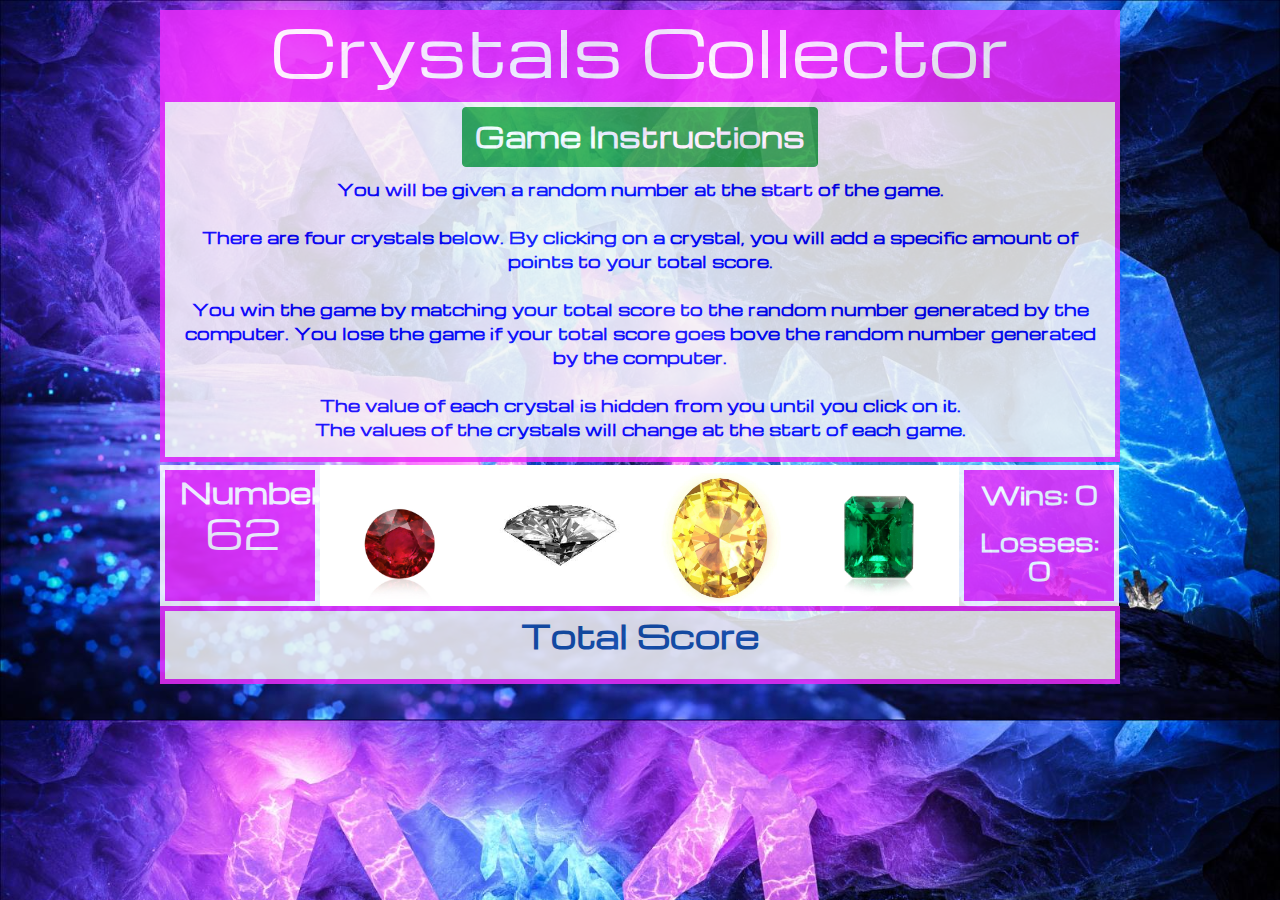
==== game.html @ b78c9d7e "changed file names.  Named the landing page 'Index' and game page name changed from Index to 'game'." ====
<!DOCTYPE html>
<html lang="en">

<head>
    <meta charset="UTF-8">
    <meta name="viewport" content="width=device-width, initial-scale=1, shrink-to-fit=no">
    <meta http-equiv="X-UA-Compatible" content="ie=edge">
    <title>Crystals Collector by Juan</title>
    <link rel="stylesheet" type="text/css" href="assets/CSS/reset.css">
    <link rel="stylesheet" href="https://maxcdn.bootstrapcdn.com/bootstrap/4.0.0/css/bootstrap.min.css"
        integrity="sha384-Gn5384xqQ1aoWXA+058RXPxPg6fy4IWvTNh0E263XmFcJlSAwiGgFAW/dAiS6JXm" crossorigin="anonymous">
    <link rel="stylesheet" type="text/css" href="assets/CSS/style.css">

    <link href="https://fonts.googleapis.com/css?family=Faster+One|Neucha&display=swap" rel="stylesheet">
    <link href="https://fonts.googleapis.com/css?family=Michroma&display=swap" rel="stylesheet">

    <script src="https://cdnjs.cloudflare.com/ajax/libs/jquery/3.2.1/jquery.min.js"></script>
</head>


<body>

    <div class="container">
        <div class="row" id="logo">
            <div class="col-md">
                <header>
                    <h1 class="gameTitle">Crystals Collector</h1>
                </header>
            </div>
        </div>
        <div class="row" id="row1">
            <div class="col-md">
                <button type="button" class="btn btn-success" id="btnGame">
                    <h3><strong>Game Instructions</strong></h3>
                </button>
                <p class="hideMe">You will be given a random number at the start of the game. <br><br>
                    There are four crystals below. By clicking on a crystal, you will add a specific
                    amount of points to your total score.<br><br>
                    You win the game by matching your total score to the random
                    number generated by the computer. You lose the game if your total score goes bove
                    the random number generated by the computer.<br><br>
                    The value of each crystal is hidden from you until you click on it.<br>
                    The values of the crystals will change at the start of each game.



                </p>
            </div>
        </div>


        <div class="row">
            <div class="col-md-2" id="row2col1">
                <h3 class="scoreText">Number</h3>
                <h1 class="score"></h1>

            </div>

            <div class="col-md-2 crystal-row" id="redRuby">
                <img src="./assets/images/redRuby.jpg">

            </div>
            <div class="col-md-2 crystal-row" id="diamond">
                <img src="./assets/images/diamond_2.jpg">

            </div>
            <div class="col-md-2 crystal-row" id="yellowSapphire">
                <img src="./assets/images/yellowSapphire.jpg">

            </div>
            <div class="col-md-2 crystal-row" id="greenEmerald">
                <img src="./assets/images/greenEmerald.jpg">

            </div>

            <div class="col-md-2" id="row2col3">
                <ul>
                    <li>
                        <h4 id="wins">Wins: 0</h4>
                    </li>
                    <li>
                        <h4 id="losses">Losses: 0</h4>
                    </li>
                </ul>
            </div>

        </div>

        <div class="row" id="row3">
            <div class="col-md">
                <h2 id="totalScore">Total Score</h2>
                <h2 id="placeholder"></h2>
            </div>
        </div>






    </div>


    <script src="assets/javascript/games.js">



    </script>


</body>


</html>
---- assets/CSS/style.css ----
/*PSEUDOCODE
/*Needed variables:  Wins, Losses, Computer Generated Number, User Total Score,
/*Computer generates a random value from 19-120
/*Each crystal generates a randmo value from 1-12
/*Crystals values change at game reset
/*Games resets if User guesses correct number
/*User loses if they exceed random number && game resets
/*Wins & Losses variable does not reset
/* */


body {
    background-image: url("../CSS/crystals.jpg");
    background-size: cover;
    size: 100%;

}

.landingPage {
    margin-top: 100px;
    background-color:rgb(233,46,251);opacity:0.78;
    color: white;
    width: 70%;
}
.landingButton {
    background-color: green; 
    text-decoration: none;
    text-decoration-style: none;
    color: white;
}

a {
    text-decoration: none;
    text-decoration-style: none;
    color: white;
}

.container {
    /*Using Bootstrap Grid system for easy responsivenss*/
    width: 75%;
    text-align: center;
    margin-top: 10px;
}

h1 {
    font-family: 'Michroma', sans-serif;

}

.gameTitle {
    font-size: 4.0rem;
}

h2 {

    font-weight: bold;
    padding-bottom: 2px;
}

h4, h3, h2, p, li {
    font-family: 'Michroma', sans-serif;
    padding-top: 5px;
    font-weight: bold;
    }

#logo {
    
    color: white;
    background-color: rgb(233,46,251);opacity:0.85;
    font-size: 4.0rem;
    
}

header {

    margin: 2px;
}
       

#row1 {
    height: auto;
    overflow: hidden;
    background-color: whitesmoke;
    color:blue;
    border: 5px solid rgb(233,46,251);opacity:0.85;
    margin-bottom: 3px;

}

#row2col1 {
    height: auto;
    overflow: hidden;
    background-color: rgb(233,46,251);opacity:0.85;
    color:white;
    border: 5px solid white;
    text-align: center;
    padding-right: 10px;
     
    
}

.score {

    padding-top: 0;
    margin-bottom: 5px;
}
.scoreText {
    margin-bottom: 0;
    text-align: center ;
    padding-right: 5px;
    
}

#row2col3 {
    height: auto;
    overflow: hidden;
    background-color: rgb(233,46,251);opacity:0.85;
    color:white;
    border: 5px solid white;
 
}

ul, li {
    padding-bottom: 0;
} 

.btn {
    margin-top: 5px;
    margin-bottom: 5px;
    /* background-color: #1250A6;
    border: 2px solid #E92EFB; */

}

/*image columns have width of 16.65% each to fit in row*/
.crystal-row {
flex: 16.65%;
max-width: 16.65%;
padding: 0 4 px;
background-color: white;

}

img {
margin-top: 8px;
vertical-align: middle;
width: 100%;

}

img:hover {
    opacity: 0.5;
}

#redRuby {
    cursor: pointer;
    
 }
      
#diamond {
    cursor: pointer;
 }     

#yellowSapphire {
    cursor: pointer;

 }
      
#greenEmerald {
    cursor: pointer;
 }
      
 
#row3 {
    height: auto;
    overflow: hidden;
    background-color: whitesmoke;
    color:#1250A6;
    border: 5px solid rgb(233,46,251);opacity:0.85;
    margin-bottom: 3px;

}

/* background-image: url("../images/treasureChest.jpg"); */
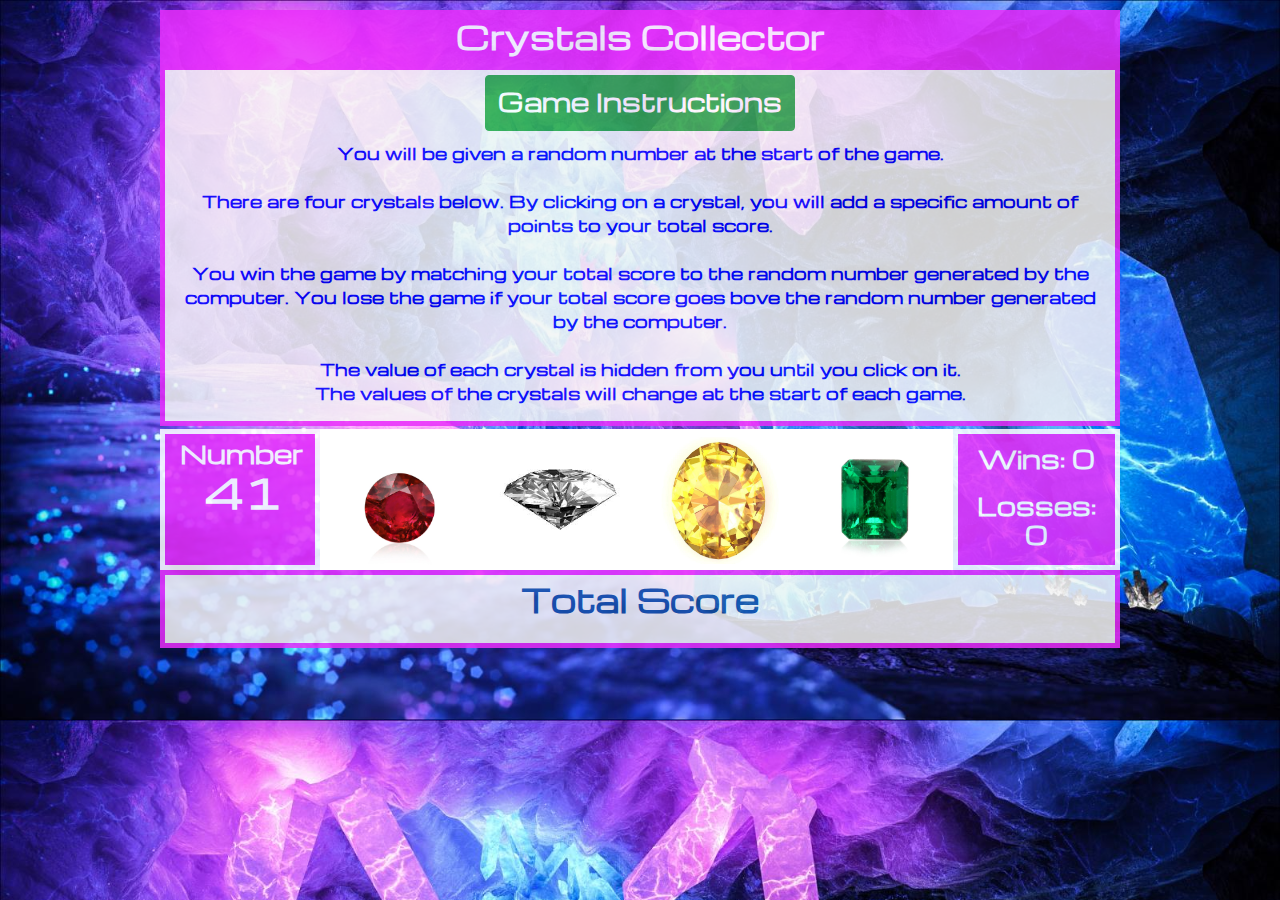
==== commit 1606f0b2: "Submitted Week 4 HW project one day early :) However, I made enhancements to code which improved res" ====
--- a/game.html
+++ b/game.html
@@ -24,14 +24,14 @@
         <div class="row" id="logo">
             <div class="col-md">
                 <header>
-                    <h1 class="gameTitle">Crystals Collector</h1>
+                    <h2 class="gameTitle">Crystals Collector</h2>
                 </header>
             </div>
         </div>
         <div class="row" id="row1">
             <div class="col-md">
-                <button type="button" class="btn btn-success" id="btnGame">
-                    <h3><strong>Game Instructions</strong></h3>
+                <button type="button" class="btn btn-success" data-toggle="tooltip" title="Click to Hide!" id="btnGame">
+                    <h4><strong>Game Instructions</strong></h4>
                 </button>
                 <p class="hideMe">You will be given a random number at the start of the game. <br><br>
                     There are four crystals below. By clicking on a crystal, you will add a specific
@@ -51,7 +51,7 @@
 
         <div class="row">
             <div class="col-md-2" id="row2col1">
-                <h3 class="scoreText">Number</h3>
+                <h4 class="scoreText">Number</h4>
                 <h1 class="score"></h1>
 
             </div>
@@ -64,16 +64,16 @@
                 <img src="./assets/images/diamond_2.jpg">
 
             </div>
-            <div class="col-md-2 crystal-row" id="yellowSapphire">
+            <div class="col-md crystal-row" id="yellowSapphire">
                 <img src="./assets/images/yellowSapphire.jpg">
 
             </div>
-            <div class="col-md-2 crystal-row" id="greenEmerald">
+            <div class="col-md crystal-row" id="greenEmerald">
                 <img src="./assets/images/greenEmerald.jpg">
 
             </div>
 
-            <div class="col-md-2" id="row2col3">
+            <div class="col-md" id="row2col3">
                 <ul>
                     <li>
                         <h4 id="wins">Wins: 0</h4>
--- a/assets/CSS/style.css
+++ b/assets/CSS/style.css
@@ -1,7 +1,7 @@
 /*PSEUDOCODE
 /*Needed variables:  Wins, Losses, Computer Generated Number, User Total Score,
 /*Computer generates a random value from 19-120
-/*Each crystal generates a randmo value from 1-12
+/*Each crystal generates a random value from 1-12
 /*Crystals values change at game reset
 /*Games resets if User guesses correct number
 /*User loses if they exceed random number && game resets
@@ -42,22 +42,13 @@
     margin-top: 10px;
 }
 
-h1 {
-    font-family: 'Michroma', sans-serif;
-
-}
-
-.gameTitle {
-    font-size: 4.0rem;
-}
-
 h2 {
 
     font-weight: bold;
     padding-bottom: 2px;
 }
 
-h4, h3, h2, p, li {
+h1, h4, h3, h2, p, li {
     font-family: 'Michroma', sans-serif;
     padding-top: 5px;
     font-weight: bold;
@@ -67,7 +58,7 @@
     
     color: white;
     background-color: rgb(233,46,251);opacity:0.85;
-    font-size: 4.0rem;
+    font-size: 3.0rem;
     
 }
 
@@ -95,8 +86,7 @@
     border: 5px solid white;
     text-align: center;
     padding-right: 10px;
-     
-    
+        
 }
 
 .score {
@@ -110,7 +100,6 @@
     padding-right: 5px;
     
 }
-
 #row2col3 {
     height: auto;
     overflow: hidden;
@@ -127,17 +116,16 @@
 .btn {
     margin-top: 5px;
     margin-bottom: 5px;
-    /* background-color: #1250A6;
-    border: 2px solid #E92EFB; */
+   
 
 }
 
-/*image columns have width of 16.65% each to fit in row*/
 .crystal-row {
-flex: 16.65%;
-max-width: 16.65%;
+max-width: 25%;
 padding: 0 4 px;
 background-color: white;
+height: auto;
+overflow: hidden;
 
 }
 
@@ -178,7 +166,6 @@
     color:#1250A6;
     border: 5px solid rgb(233,46,251);opacity:0.85;
     margin-bottom: 3px;
-
 }
 
-/* background-image: url("../images/treasureChest.jpg"); */
+
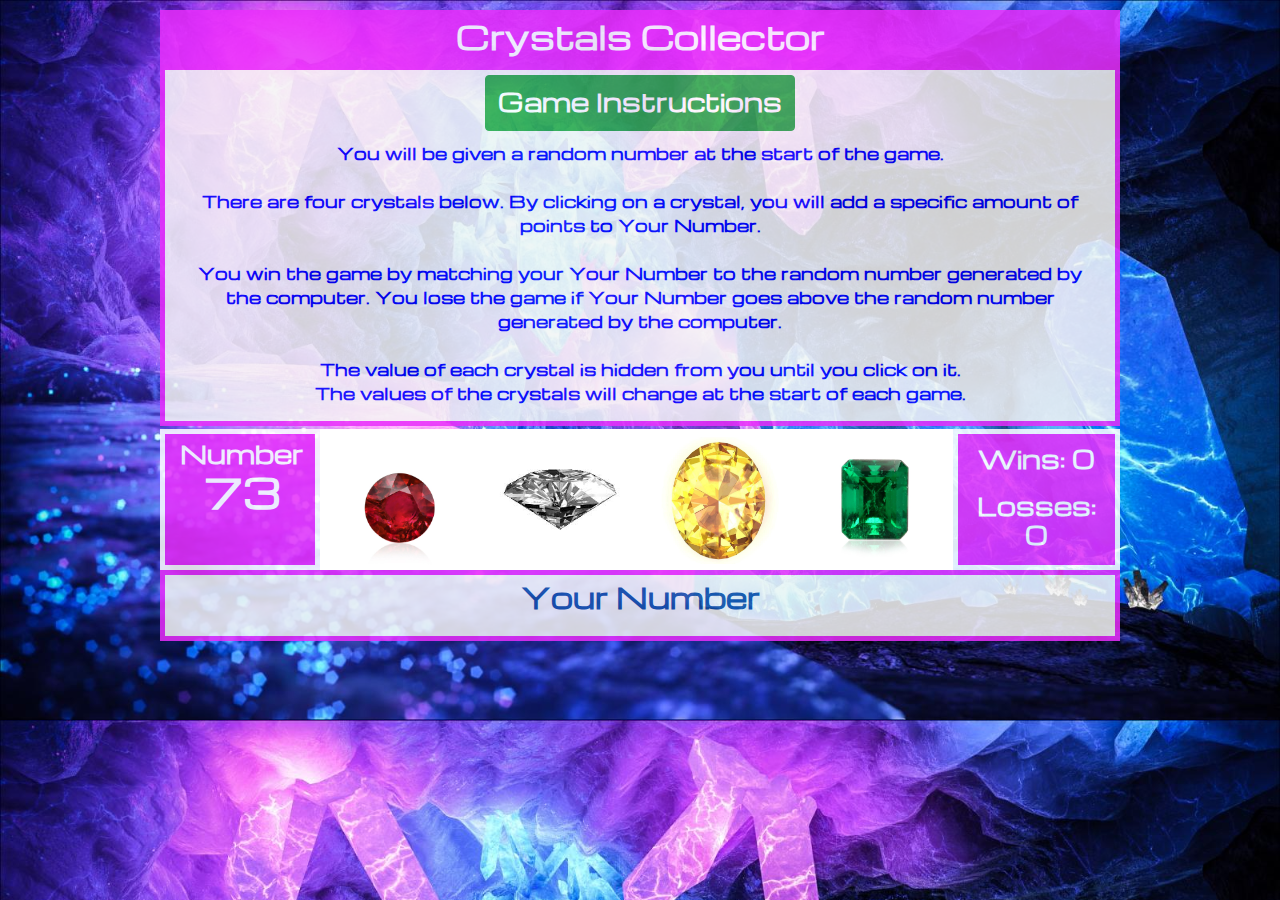
==== commit 020524c4: "Submitted this project one day early, but just made enhancements to improve responsiveness of crysta" ====
--- a/game.html
+++ b/game.html
@@ -35,9 +35,9 @@
                 </button>
                 <p class="hideMe">You will be given a random number at the start of the game. <br><br>
                     There are four crystals below. By clicking on a crystal, you will add a specific
-                    amount of points to your total score.<br><br>
-                    You win the game by matching your total score to the random
-                    number generated by the computer. You lose the game if your total score goes bove
+                    amount of points to Your Number.<br><br>
+                    You win the game by matching your Your Number to the random
+                    number generated by the computer. You lose the game if Your Number goes above
                     the random number generated by the computer.<br><br>
                     The value of each crystal is hidden from you until you click on it.<br>
                     The values of the crystals will change at the start of each game.
@@ -88,7 +88,7 @@
 
         <div class="row" id="row3">
             <div class="col-md">
-                <h2 id="totalScore">Total Score</h2>
+                <h3 id="totalScore">Your Number</h3>
                 <h2 id="placeholder"></h2>
             </div>
         </div>
--- a/assets/CSS/style.css
+++ b/assets/CSS/style.css
@@ -58,7 +58,7 @@
     
     color: white;
     background-color: rgb(233,46,251);opacity:0.85;
-    font-size: 3.0rem;
+    font-size: 3.5rem;
     
 }
 
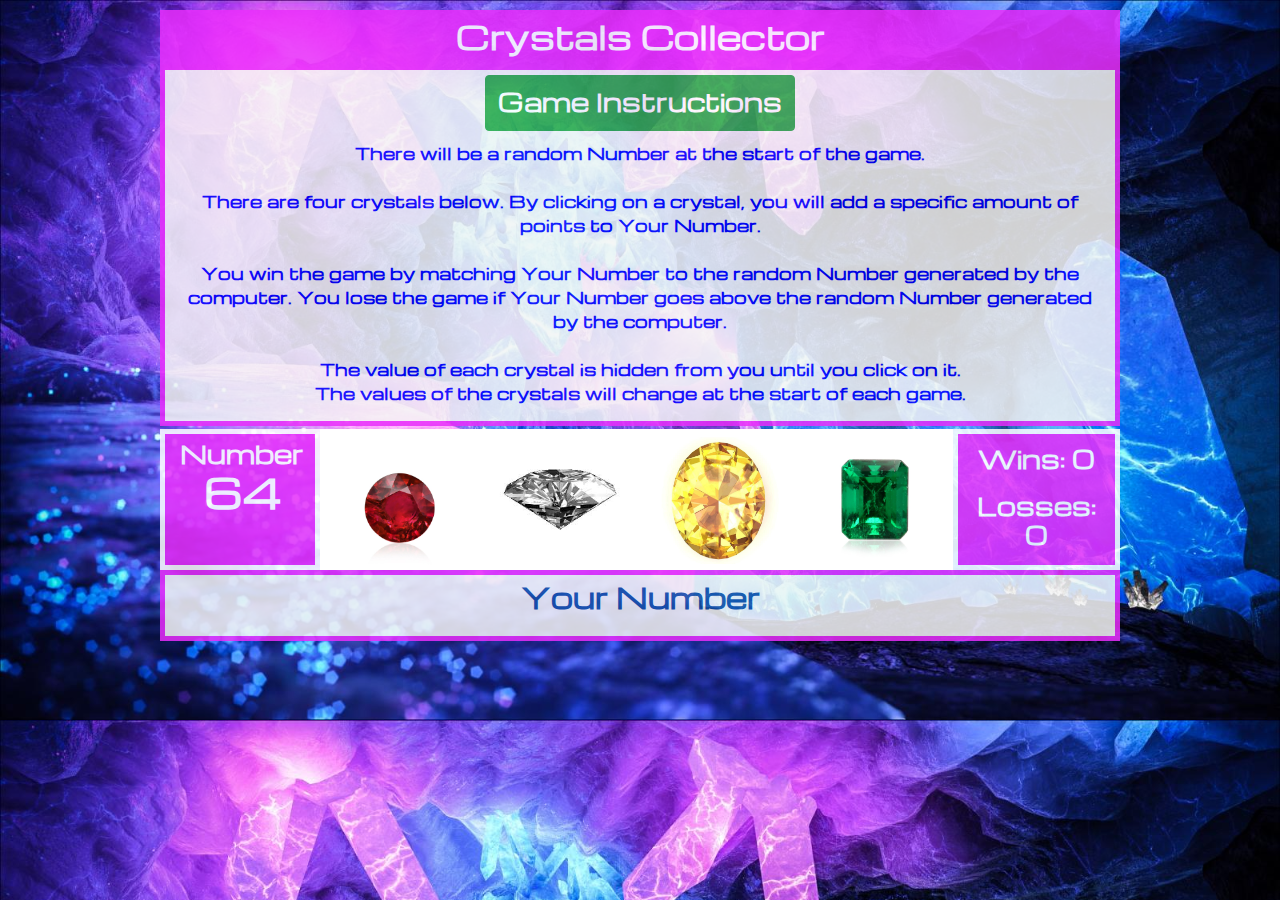
==== commit 186afe85: "Game Instructions had a typo. Fixed." ====
--- a/game.html
+++ b/game.html
@@ -33,12 +33,12 @@
                 <button type="button" class="btn btn-success" data-toggle="tooltip" title="Click to Hide!" id="btnGame">
                     <h4><strong>Game Instructions</strong></h4>
                 </button>
-                <p class="hideMe">You will be given a random number at the start of the game. <br><br>
+                <p class="hideMe">There will be a random Number at the start of the game. <br><br>
                     There are four crystals below. By clicking on a crystal, you will add a specific
                     amount of points to Your Number.<br><br>
-                    You win the game by matching your Your Number to the random
-                    number generated by the computer. You lose the game if Your Number goes above
-                    the random number generated by the computer.<br><br>
+                    You win the game by matching Your Number to the random
+                    Number generated by the computer. You lose the game if Your Number goes above
+                    the random Number generated by the computer.<br><br>
                     The value of each crystal is hidden from you until you click on it.<br>
                     The values of the crystals will change at the start of each game.
 
